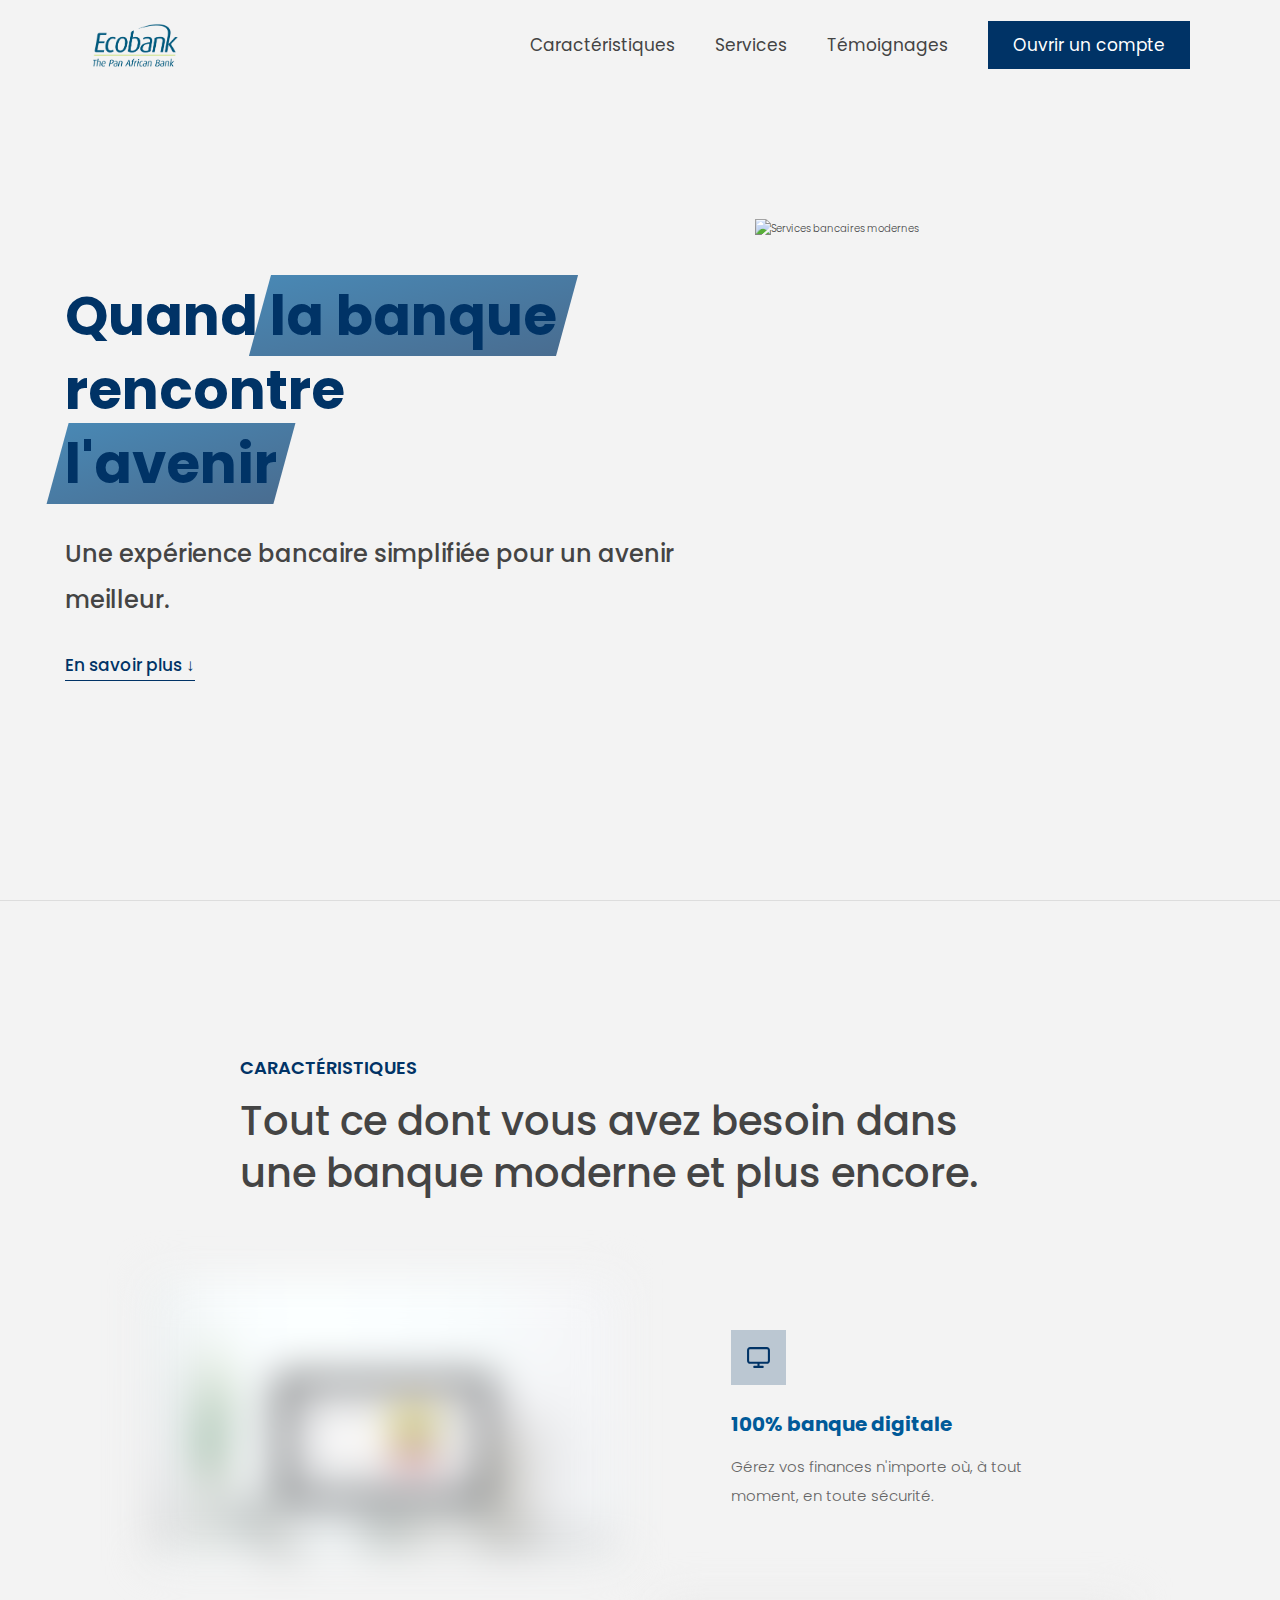
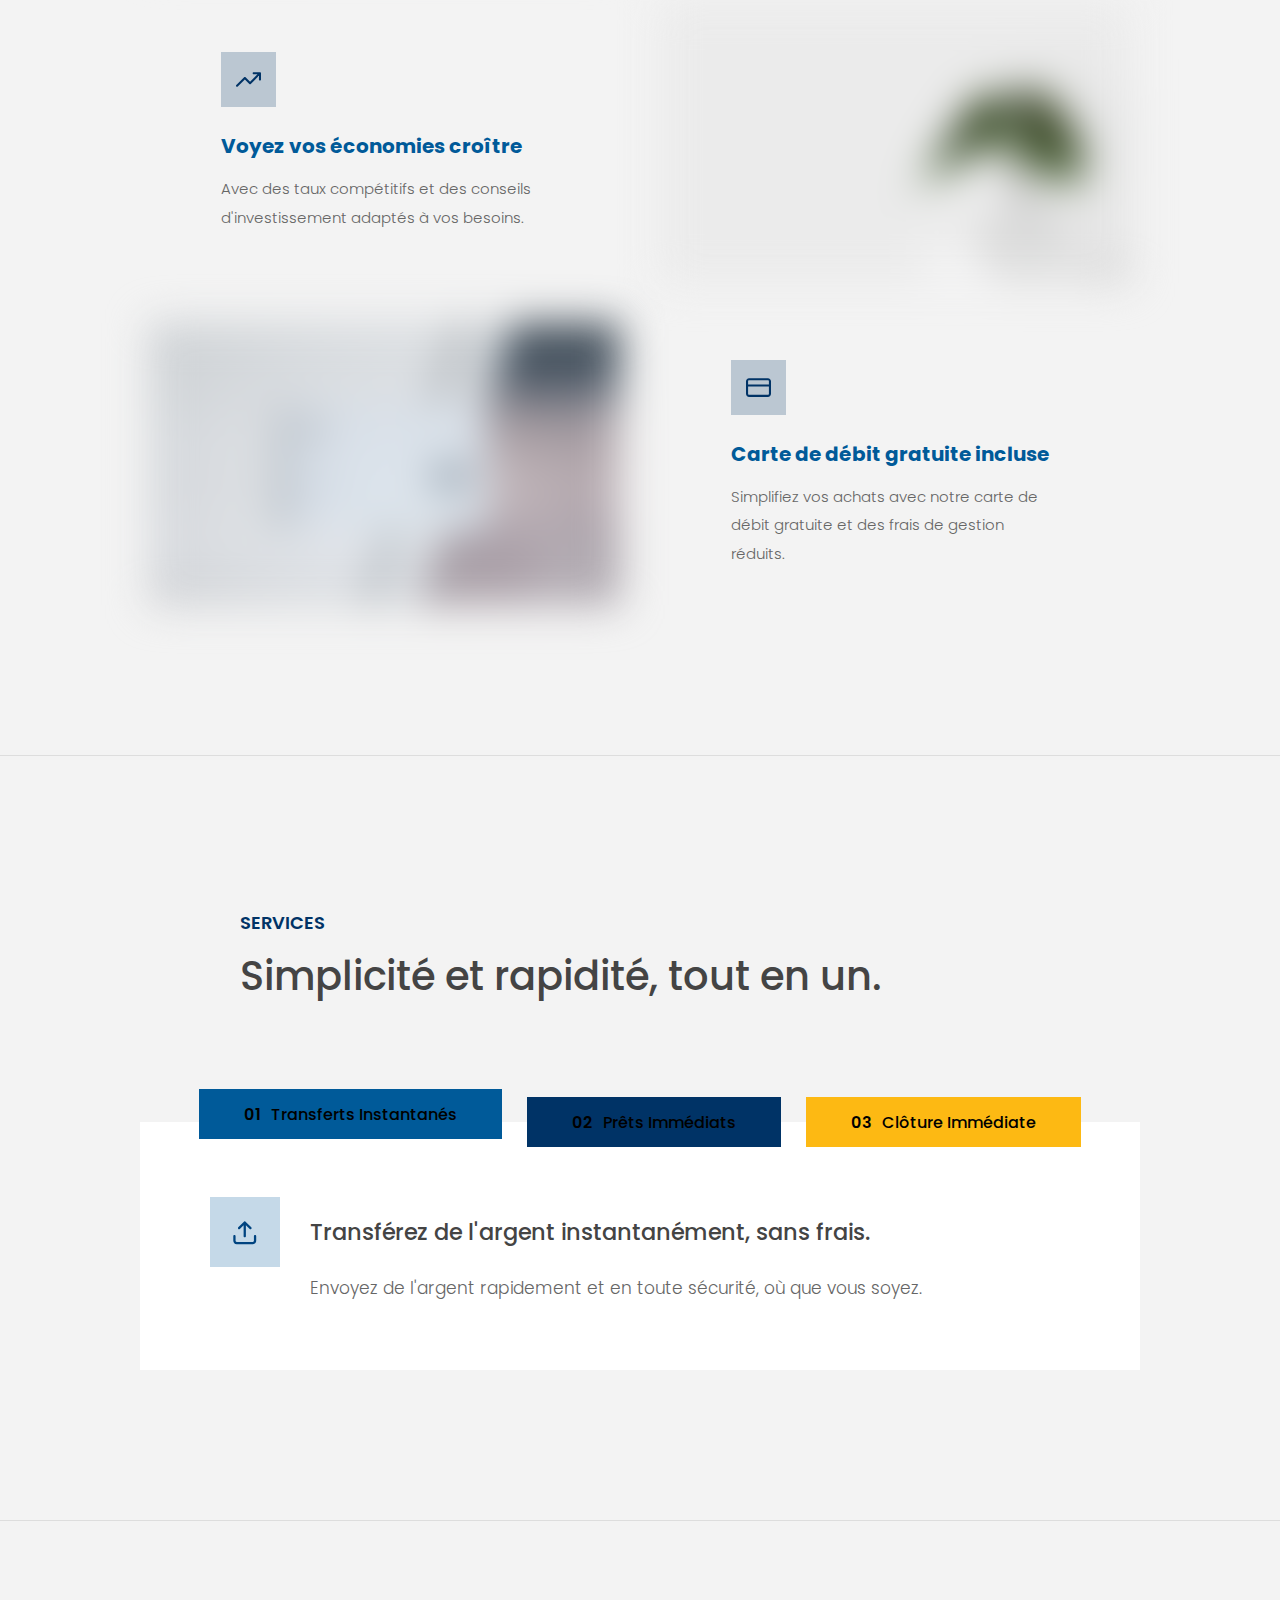
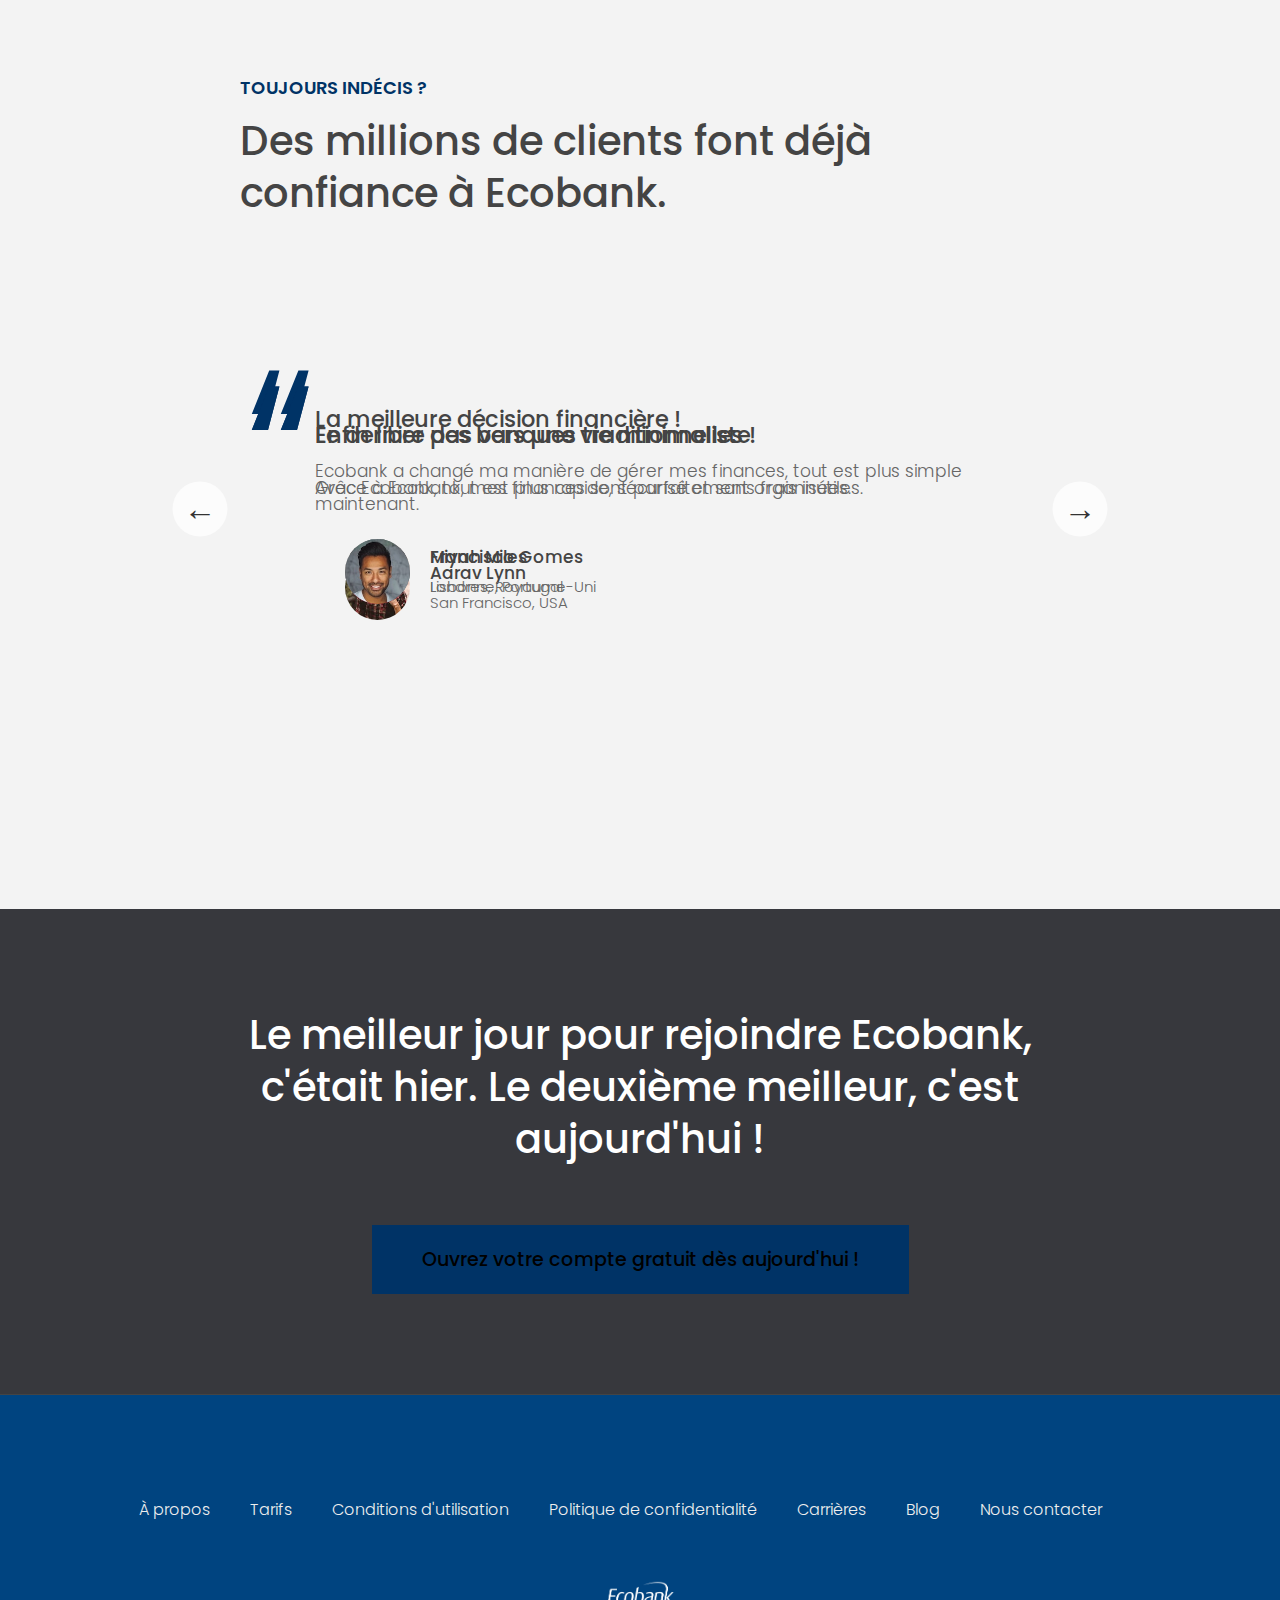
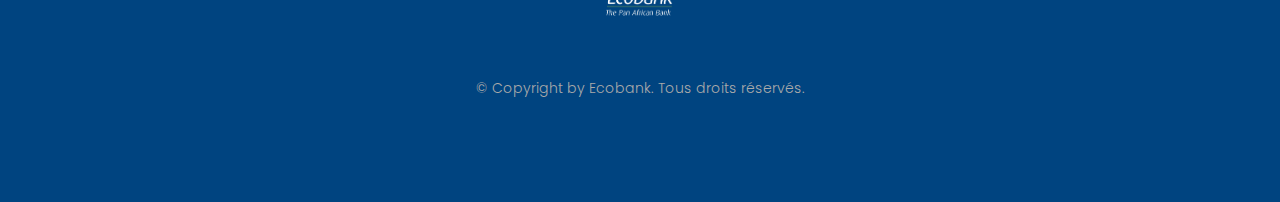
==== index.html @ b15e210e "my first commit" ====
<!DOCTYPE html>
<html lang="fr">
  <head>
    <meta charset="UTF-8" />
    <meta name="viewport" content="width=device-width, initial-scale=1.0" />
    <meta http-equiv="X-UA-Compatible" content="ie=edge" />
    <link rel="shortcut icon" type="image/png" href="img/icon.png" />

    <link
      href="https://fonts.googleapis.com/css?family=Poppins:300,400,500,600&display=swap"
      rel="stylesheet"
    />
    <link rel="stylesheet" href="style.css" />
    <title>Ecobank | La Banque pour un avenir meilleur</title>
  </head>
  <body>
    <header class="header">
      <nav class="nav">
        <img
          src="img/logo2.png"
          alt="Ecobank logo"
          class="nav__logo"
          id="logo"
        />
        <ul class="nav__links">
          <li class="nav__item">
            <a class="nav__link" href="#section--1">Caractéristiques</a>
          </li>
          <li class="nav__item">
            <a class="nav__link" href="#section--2">Services</a>
          </li>
          <li class="nav__item">
            <a class="nav__link" href="#section--3">Témoignages</a>
          </li>
          <li class="nav__item">
            <a class="nav__link nav__link--btn btn--show-modal" href="#"
              >Ouvrir un compte</a
            >
          </li>
        </ul>
      </nav>

      <div class="header__title">
        <h1>
          Quand
          <!-- Green highlight effect -->
          <span class="highlight">la banque</span>
          rencontre<br />
          <span class="highlight">l'avenir</span>
        </h1>
        <h4>Une expérience bancaire simplifiée pour un avenir meilleur.</h4>
        <button class="btn--text btn--scroll-to">
          En savoir plus &DownArrow;
        </button>
        <img
          src="img/hero-ecobank.png"
          class="header__img"
          alt="Services bancaires modernes"
        />
      </div>
    </header>

    <section class="section" id="section--1">
      <div class="section__title">
        <h2 class="section__description">Caractéristiques</h2>
        <h3 class="section__header">
          Tout ce dont vous avez besoin dans une banque moderne et plus encore.
        </h3>
      </div>

      <div class="features">
        <img
          src="img/digital-lazy.jpg"
          data-src="img/digital.jpg"
          alt="Services bancaires digitaux"
          class="features__img lazy-img"
        />
        <div class="features__feature">
          <div class="features__icon">
            <svg>
              <use xlink:href="img/icons.svg#icon-monitor"></use>
            </svg>
          </div>
          <h5 class="features__header">100% banque digitale</h5>
          <p>
            Gérez vos finances n'importe où, à tout moment, en toute sécurité.
          </p>
        </div>

        <div class="features__feature">
          <div class="features__icon">
            <svg>
              <use xlink:href="img/icons.svg#icon-trending-up"></use>
            </svg>
          </div>
          <h5 class="features__header">Voyez vos économies croître</h5>
          <p>
            Avec des taux compétitifs et des conseils d'investissement adaptés à
            vos besoins.
          </p>
        </div>
        <img
          src="img/grow-lazy.jpg"
          data-src="img/grow.jpg"
          alt="Croissance financière"
          class="features__img lazy-img"
        />

        <img
          src="img/card-lazy.jpg"
          data-src="img/card.jpg"
          alt="Carte de crédit"
          class="features__img lazy-img"
        />
        <div class="features__feature">
          <div class="features__icon">
            <svg>
              <use xlink:href="img/icons.svg#icon-credit-card"></use>
            </svg>
          </div>
          <h5 class="features__header">Carte de débit gratuite incluse</h5>
          <p>
            Simplifiez vos achats avec notre carte de débit gratuite et des
            frais de gestion réduits.
          </p>
        </div>
      </div>
    </section>

    <section class="section" id="section--2">
      <div class="section__title">
        <h2 class="section__description">Services</h2>
        <h3 class="section__header">Simplicité et rapidité, tout en un.</h3>
      </div>

      <div class="operations">
        <div class="operations__tab-container">
          <button
            class="btn operations__tab operations__tab--1 operations__tab--active"
            data-tab="1"
          >
            <span>01</span>Transferts Instantanés
          </button>
          <button class="btn operations__tab operations__tab--2" data-tab="2">
            <span>02</span>Prêts Immédiats
          </button>
          <button class="btn operations__tab operations__tab--3" data-tab="3">
            <span>03</span>Clôture Immédiate
          </button>
        </div>
        <div
          class="operations__content operations__content--1 operations__content--active"
        >
          <div class="operations__icon operations__icon--1">
            <svg>
              <use xlink:href="img/icons.svg#icon-upload"></use>
            </svg>
          </div>
          <h5 class="operations__header">
            Transférez de l'argent instantanément, sans frais.
          </h5>
          <p>
            Envoyez de l'argent rapidement et en toute sécurité, où que vous
            soyez.
          </p>
        </div>

        <div class="operations__content operations__content--2">
          <div class="operations__icon operations__icon--2">
            <svg>
              <use xlink:href="img/icons.svg#icon-home"></use>
            </svg>
          </div>
          <h5 class="operations__header">
            Réalisez vos rêves avec des prêts instantanés.
          </h5>
          <p>
            Obtenez un prêt en quelques clics pour financer vos projets
            personnels ou professionnels.
          </p>
        </div>
        <div class="operations__content operations__content--3">
          <div class="operations__icon operations__icon--3">
            <svg>
              <use xlink:href="img/icons.svg#icon-user-x"></use>
            </svg>
          </div>
          <h5 class="operations__header">
            Plus besoin de votre compte ? Clôturez-le immédiatement.
          </h5>
          <p>
            Vous pouvez fermer votre compte à tout moment, sans frais cachés.
          </p>
        </div>
      </div>
    </section>

    <section class="section" id="section--3">
      <div class="section__title section__title--testimonials">
        <h2 class="section__description">Toujours indécis ?</h2>
        <h3 class="section__header">
          Des millions de clients font déjà confiance à Ecobank.
        </h3>
      </div>

      <div class="slider">
        <div class="slide slide--1">
          <div class="testimonial">
            <h5 class="testimonial__header">
              La meilleure décision financière !
            </h5>
            <blockquote class="testimonial__text">
              Ecobank a changé ma manière de gérer mes finances, tout est plus
              simple maintenant.
            </blockquote>
            <address class="testimonial__author">
              <img src="img/user-1.jpg" alt="" class="testimonial__photo" />
              <h6 class="testimonial__name">Aarav Lynn</h6>
              <p class="testimonial__location">San Francisco, USA</p>
            </address>
          </div>
        </div>

        <div class="slide slide--2">
          <div class="testimonial">
            <h5 class="testimonial__header">
              Le dernier pas vers une vie minimaliste
            </h5>
            <blockquote class="testimonial__text">
              Grâce à Ecobank, mes finances sont parfaitement organisées.
            </blockquote>
            <address class="testimonial__author">
              <img src="img/user-2.jpg" alt="" class="testimonial__photo" />
              <h6 class="testimonial__name">Miyah Miles</h6>
              <p class="testimonial__location">Londres, Royaume-Uni</p>
            </address>
          </div>
        </div>

        <div class="slide slide--3">
          <div class="testimonial">
            <h5 class="testimonial__header">
              Enfin libre des banques traditionnelles !
            </h5>
            <blockquote class="testimonial__text">
              Avec Ecobank, tout est plus rapide, sécurisé et sans frais
              inutiles.
            </blockquote>
            <address class="testimonial__author">
              <img src="img/user-3.jpg" alt="" class="testimonial__photo" />
              <h6 class="testimonial__name">Francisco Gomes</h6>
              <p class="testimonial__location">Lisbonne, Portugal</p>
            </address>
          </div>
        </div>
        <button class="slider__btn slider__btn--left">&larr;</button>
        <button class="slider__btn slider__btn--right">&rarr;</button>
        <div class="dots"></div>
      </div>
    </section>

    <section class="section section--sign-up">
      <div class="section__title">
        <h3 class="section__header">
          Le meilleur jour pour rejoindre Ecobank, c'était hier. Le deuxième
          meilleur, c'est aujourd'hui !
        </h3>
      </div>
      <button class="btn btn--show-modal">
        Ouvrez votre compte gratuit dès aujourd'hui !
      </button>
    </section>

    <footer class="footer">
      <ul class="footer__nav">
        <li class="footer__item">
          <a class="footer__link" href="#">À propos</a>
        </li>
        <li class="footer__item">
          <a class="footer__link" href="#">Tarifs</a>
        </li>
        <li class="footer__item">
          <a class="footer__link" href="#">Conditions d'utilisation</a>
        </li>
        <li class="footer__item">
          <a class="footer__link" href="#">Politique de confidentialité</a>
        </li>
        <li class="footer__item">
          <a class="footer__link" href="#">Carrières</a>
        </li>
        <li class="footer__item">
          <a class="footer__link" href="#">Blog</a>
        </li>
        <li class="footer__item">
          <a class="footer__link" href="#">Nous contacter</a>
        </li>
      </ul>
      <img src="img/logo.png" alt="Logo Ecobank" class="footer__logo" />
      <p class="footer__copyright">
        &copy; Copyright by Ecobank. Tous droits réservés.
      </p>
    </footer>

    <div class="modal hidden">
      <button class="btn--close-modal">&times;</button>
      <h2 class="modal__header">
        Ouvrez votre compte bancaire <br />
        en seulement <span class="highlight">5 minutes</span>
      </h2>
      <form class="modal__form">
        <label>Prénom</label>
        <input type="text" />
        <label>Nom</label>
        <input type="text" />
        <label>Adresse e-mail</label>
        <input type="email" />
        <button class="btn">Étape suivante &rarr;</button>
      </form>
    </div>
    <div class="overlay hidden"></div>

    <script src="script.js"></script>
  </body>
</html>
---- style.css ----
:root {
  --color-primary: #003366; /* Main Ecobank Blue */
  --color-secondary: #005a99; /* Lighter Blue */
  --color-tertiary: #fdb913; /* Ecobank Yellow */
  --color-primary-darker: #002d5c; /* Darker Blue */
  --color-secondary-darker: #004480; /* Even darker blue */
  --color-tertiary-darker: #e89e00; /* Darker Yellow */
  --color-primary-opacity: #0033663a;
  --color-secondary-opacity: #005a993a;
  --color-tertiary-opacity: #fdb9133a;
  --gradient-primary: linear-gradient(
    to top left,
    #003366,
    #005a99
  ); /* Gradient with blue */
}

* {
  margin: 0;
  padding: 0;
  box-sizing: inherit;
}

html {
  font-size: 62.5%;
  box-sizing: border-box;
}

body {
  font-family: 'Poppins', sans-serif;
  font-weight: 300;
  color: #444;
  line-height: 1.9;
  background-color: #f3f3f3;
}

/* GENERAL ELEMENTS */
.section {
  padding: 15rem 3rem;
  border-top: 1px solid #ddd;
  transition: transform 1s, opacity 1s;
}

.section--hidden {
  opacity: 0;
  transform: translateY(8rem);
}

.section__title {
  max-width: 80rem;
  margin: 0 auto 8rem auto;
}

.section__description {
  font-size: 1.8rem;
  font-weight: 600;
  text-transform: uppercase;
  color: var(--color-primary);
  margin-bottom: 1rem;
}

.section__header {
  font-size: 4rem;
  line-height: 1.3;
  font-weight: 500;
}

.btn {
  display: inline-block;
  background-color: var(--color-primary);
  font-size: 1.6rem;
  font-family: inherit;
  font-weight: 500;
  border: none;
  padding: 1.25rem 4.5rem;
  border-radius: 0; /* Removed rounded corners */
  cursor: pointer;
  transition: all 0.3s;
}

.btn:hover {
  background-color: var(--color-primary-darker);
}

.btn--text {
  display: inline-block;
  background: none;
  font-size: 1.7rem;
  font-family: inherit;
  font-weight: 500;
  color: var(--color-primary);
  border: none;
  border-bottom: 1px solid currentColor;
  padding-bottom: 2px;
  cursor: pointer;
  transition: all 0.3s;
}

p {
  color: #666;
}

/* This is BAD for accessibility! Don't do in the real world! */
button:focus {
  outline: none;
}

img {
  transition: filter 0.5s;
}

.lazy-img {
  filter: blur(20px);
}

/* NAVIGATION */
.nav {
  display: flex;
  justify-content: space-between;
  align-items: center;
  height: 9rem;
  width: 100%;
  padding: 0 6rem;
  z-index: 100;
}

.nav.sticky {
  position: fixed;
  background-color: rgba(255, 255, 255, 0.95);
}

.nav__logo {
  height: 4.5rem;
  transition: all 0.3s;
}

.nav__links {
  display: flex;
  align-items: center;
  list-style: none;
}

.nav__item {
  margin-left: 4rem;
}

.nav__link:link,
.nav__link:visited {
  font-size: 1.7rem;
  font-weight: 400;
  color: inherit;
  text-decoration: none;
  display: block;
  transition: all 0.3s;
}

.nav__link--btn:link,
.nav__link--btn:visited {
  padding: 0.8rem 2.5rem;
  border-radius: 0; /* Removed rounded corners */
  background-color: var(--color-primary);
  color: #fff;
}

.nav__link--btn:hover,
.nav__link--btn:active {
  background-color: var(--color-primary-darker);
}

/* HEADER */
.header {
  padding: 0 3rem;
  height: 100vh;
  display: flex;
  flex-direction: column;
  align-items: center;
}

.header__title {
  flex: 1;
  max-width: 115rem;
  display: grid;
  grid-template-columns: 3fr 2fr;
  row-gap: 3rem;
  align-content: center;
  justify-content: center;
  align-items: start;
  justify-items: start;
}

h1 {
  font-size: 5.5rem;
  line-height: 1.35;
  color: var(--color-primary);
}

h4 {
  font-size: 2.4rem;
  font-weight: 500;
}

.header__img {
  width: 100%;
  grid-column: 2 / 3;
  grid-row: 1 / span 4;
  transform: translateY(-6rem);
}

.highlight {
  position: relative;
}

.highlight::after {
  display: block;
  content: '';
  position: absolute;
  bottom: 0;
  left: 0;
  height: 100%;
  width: 100%;
  z-index: -1;
  opacity: 0.7;
  transform: scale(1.07, 1.05) skewX(-15deg);
  background-image: var(--gradient-primary);
}

/* FEATURES */
.features {
  display: grid;
  grid-template-columns: 1fr 1fr;
  gap: 4rem;
  margin: 0 12rem;
}

.features__img {
  width: 100%;
}

.features__feature {
  align-self: center;
  justify-self: center;
  width: 70%;
  font-size: 1.5rem;
}

.features__icon {
  display: flex;
  align-items: center;
  justify-content: center;
  background-color: var(--color-primary-opacity);
  height: 5.5rem;
  width: 5.5rem;
  border-radius: 0; /* Removed rounded corners */
  margin-bottom: 2rem;
}

.features__icon svg {
  height: 2.5rem;
  width: 2.5rem;
  fill: var(--color-primary);
}

.features__header {
  font-size: 2rem;
  margin-bottom: 1rem;
  color: var(--color-secondary);
}

/* OPERATIONS */
.operations {
  max-width: 100rem;
  margin: 12rem auto 0 auto;
  background-color: #fff;
}

.operations__tab-container {
  display: flex;
  justify-content: center;
}

.operations__tab {
  margin-right: 2.5rem;
  transform: translateY(-50%);
  border-radius: 0; /* Removed rounded corners */
}

.operations__tab span {
  margin-right: 1rem;
  font-weight: 600;
  display: inline-block;
}

.operations__tab--1 {
  background-color: var(--color-secondary);
}

.operations__tab--1:hover {
  background-color: var(--color-secondary-darker);
}

.operations__tab--3 {
  background-color: var(--color-tertiary);
  margin: 0;
}

.operations__tab--3:hover {
  background-color: var(--color-tertiary-darker);
}

.operations__tab--active {
  transform: translateY(-66%);
}

.operations__content {
  display: none;
  font-size: 1.7rem;
  padding: 2.5rem 7rem 6.5rem 7rem;
}

.operations__content--active {
  display: grid;
  grid-template-columns: 7rem 1fr;
  column-gap: 3rem;
  row-gap: 0.5rem;
}

.operations__header {
  font-size: 2.25rem;
  font-weight: 500;
  align-self: center;
}

.operations__icon {
  display: flex;
  align-items: center;
  justify-content: center;
  height: 7rem;
  width: 7rem;
  border-radius: 0; /* Removed rounded corners */
}

.operations__icon svg {
  height: 2.75rem;
  width: 2.75rem;
}

.operations__content p {
  grid-column: 2;
}

.operations__icon--1 {
  background-color: var(--color-secondary-opacity);
}
.operations__icon--2 {
  background-color: var(--color-primary-opacity);
}
.operations__icon--3 {
  background-color: var(--color-tertiary-opacity);
}
.operations__icon--1 svg {
  fill: var(--color-secondary-darker);
}
.operations__icon--2 svg {
  fill: var(--color-primary);
}
.operations__icon--3 svg {
  fill: var(--color-tertiary);
}

/* SLIDER */
.slider {
  max-width: 100rem;
  height: 50rem;
  margin: 0 auto;
  position: relative;

  /* IN THE END */
  overflow: hidden;
}

.slide {
  position: absolute;
  top: 0;
  width: 100%;
  height: 50rem;

  display: flex;
  align-items: center;
  justify-content: center;

  /* THIS creates the animation! */
  transition: transform 1s;
}

.slide > img {
  /* Only for images that have different size than slide */
  width: 100%;
  height: 100%;
  object-fit: cover;
}

.slider__btn {
  position: absolute;
  top: 50%;
  z-index: 10;

  border: none;
  background: rgba(255, 255, 255, 0.7);
  font-family: inherit;
  color: #333;
  border-radius: 50%;
  height: 5.5rem;
  width: 5.5rem;
  font-size: 3.25rem;
  cursor: pointer;
}

.slider__btn--left {
  left: 6%;
  transform: translate(-50%, -50%);
}

.slider__btn--right {
  right: 6%;
  transform: translate(50%, -50%);
}

.dots {
  position: absolute;
  bottom: 5%;
  left: 50%;
  transform: translateX(-50%);
  display: flex;
}

.dots__dot {
  border: none;
  background-color: #b9b9b9;
  opacity: 0.7;
  height: 1rem;
  width: 1rem;
  border-radius: 50%;
  margin-right: 1.75rem;
  cursor: pointer;
  transition: all 0.5s;

  /* Only necessary when overlying images */
  /* box-shadow: 0 0.6rem 1.5rem rgba(0, 0, 0, 0.7); */
}

.dots__dot:last-child {
  margin: 0;
}

.dots__dot--active {
  /* background-color: #fff; */
  background-color: #888;
  opacity: 1;
}

/* TESTIMONIALS */
.testimonial {
  width: 65%;
  position: relative;
}

.testimonial::before {
  content: '\201C';
  position: absolute;
  top: -5.7rem;
  left: -6.8rem;
  line-height: 1;
  font-size: 20rem;
  font-family: inherit;
  color: var(--color-primary);
  z-index: -1;
}

.testimonial__header {
  font-size: 2.25rem;
  font-weight: 500;
  margin-bottom: 1.5rem;
}

.testimonial__text {
  font-size: 1.7rem;
  margin-bottom: 3.5rem;
  color: #666;
}

.testimonial__author {
  margin-left: 3rem;
  font-style: normal;

  display: grid;
  grid-template-columns: 6.5rem 1fr;
  column-gap: 2rem;
}

.testimonial__photo {
  grid-row: 1 / span 2;
  width: 6.5rem;
  border-radius: 50%;
}

.testimonial__name {
  font-size: 1.7rem;
  font-weight: 500;
  align-self: end;
  margin: 0;
}

.testimonial__location {
  font-size: 1.5rem;
}

.section__title--testimonials {
  margin-bottom: 4rem;
}

/* SIGNUP */
.section--sign-up {
  background-color: #37383d;
  border-top: none;
  border-bottom: 1px solid #444;
  text-align: center;
  padding: 10rem 3rem;
}

.section--sign-up .section__header {
  color: #fff;
  text-align: center;
}

.section--sign-up .section__title {
  margin-bottom: 6rem;
}

.section--sign-up .btn {
  font-size: 1.9rem;
  padding: 2rem 5rem;
}
/* FOOTER */
.footer {
  padding: 10rem 3rem;
  background-color: var(--color-secondary-darker);
}

.footer__nav {
  list-style: none;
  display: flex;
  justify-content: center;
  margin-bottom: 5rem;
}

.footer__item {
  margin-right: 4rem;
}

.footer__link {
  font-size: 1.6rem;
  color: #eee;
  text-decoration: none;
}

.footer__logo {
  height: 5rem;
  display: block;
  margin: 0 auto;
  margin-bottom: 5rem;
}

.footer__copyright {
  font-size: 1.4rem;
  color: #aaa;
  text-align: center;
}
/* MODAL WINDOW */
.modal {
  position: fixed;
  top: 50%;
  left: 50%;
  transform: translate(-50%, -50%);
  max-width: 60rem;
  background-color: #f3f3f3;
  padding: 5rem 6rem;
  box-shadow: 0 4rem 6rem rgba(0, 0, 0, 0.3);
  z-index: 1000;
  transition: all 0.5s;
}

.overlay {
  position: fixed;
  top: 0;
  left: 0;
  width: 100%;
  height: 100%;
  background-color: rgba(0, 0, 0, 0.5);
  backdrop-filter: blur(4px);
  z-index: 100;
  transition: all 0.5s;
}

.modal__header {
  font-size: 3.25rem;
  margin-bottom: 4.5rem;
  line-height: 1.5;
}

.modal__form {
  margin: 0 3rem;
  display: grid;
  grid-template-columns: 1fr 2fr;
  align-items: center;
  gap: 2.5rem;
}

.modal__form label {
  font-size: 1.7rem;
  font-weight: 500;
}

.modal__form input {
  font-size: 1.7rem;
  padding: 1rem 1.5rem;
  border: 1px solid #ddd;
  border-radius: 0.5rem;
}

.modal__form button {
  grid-column: 1 / span 2;
  justify-self: center;
  margin-top: 1rem;
}

.btn--close-modal {
  font-family: inherit;
  color: inherit;
  position: absolute;
  top: 0.5rem;
  right: 2rem;
  font-size: 4rem;
  cursor: pointer;
  border: none;
  background: none;
}

.hidden {
  visibility: hidden;
  opacity: 0;
}

/* COOKIE MESSAGE */
.cookie-message {
  display: flex;
  align-items: center;
  justify-content: space-evenly;
  width: 100%;
  background-color: white;
  color: #bbb;
  font-size: 1.5rem;
  font-weight: 400;
}
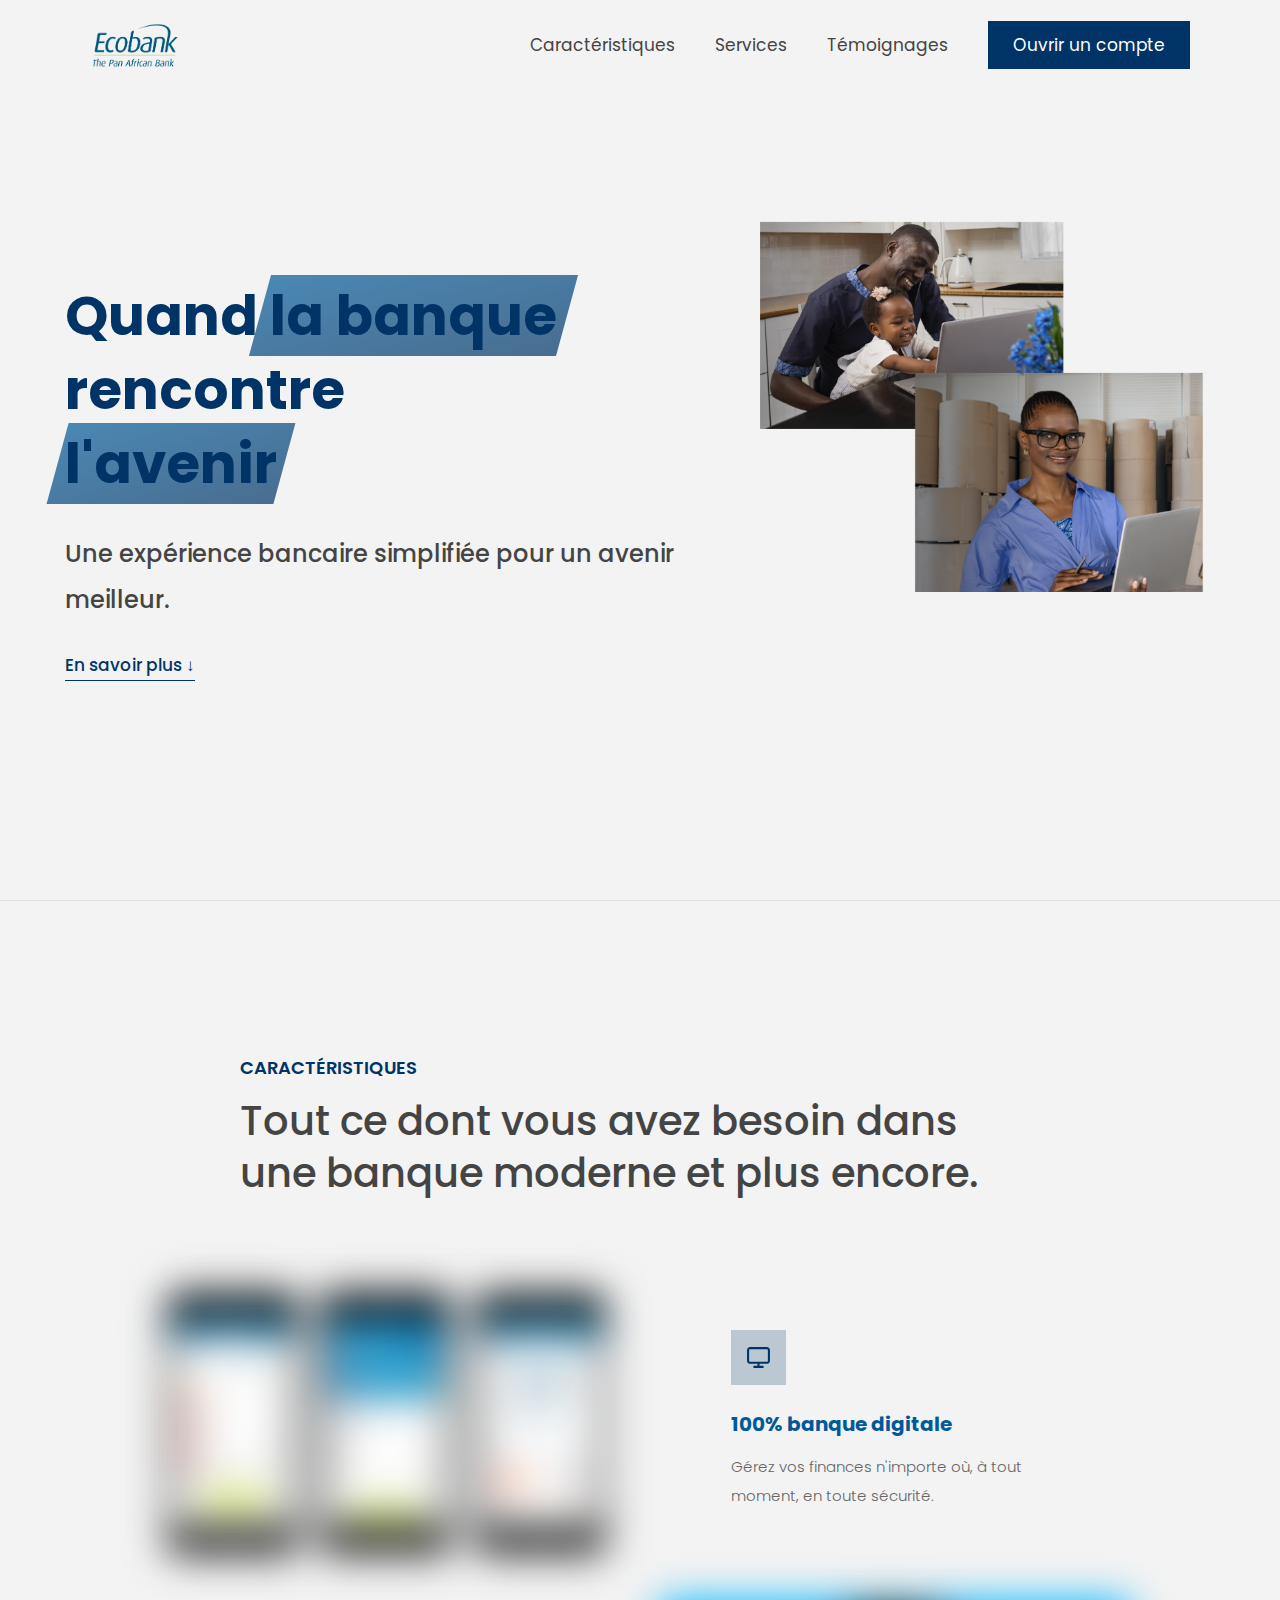
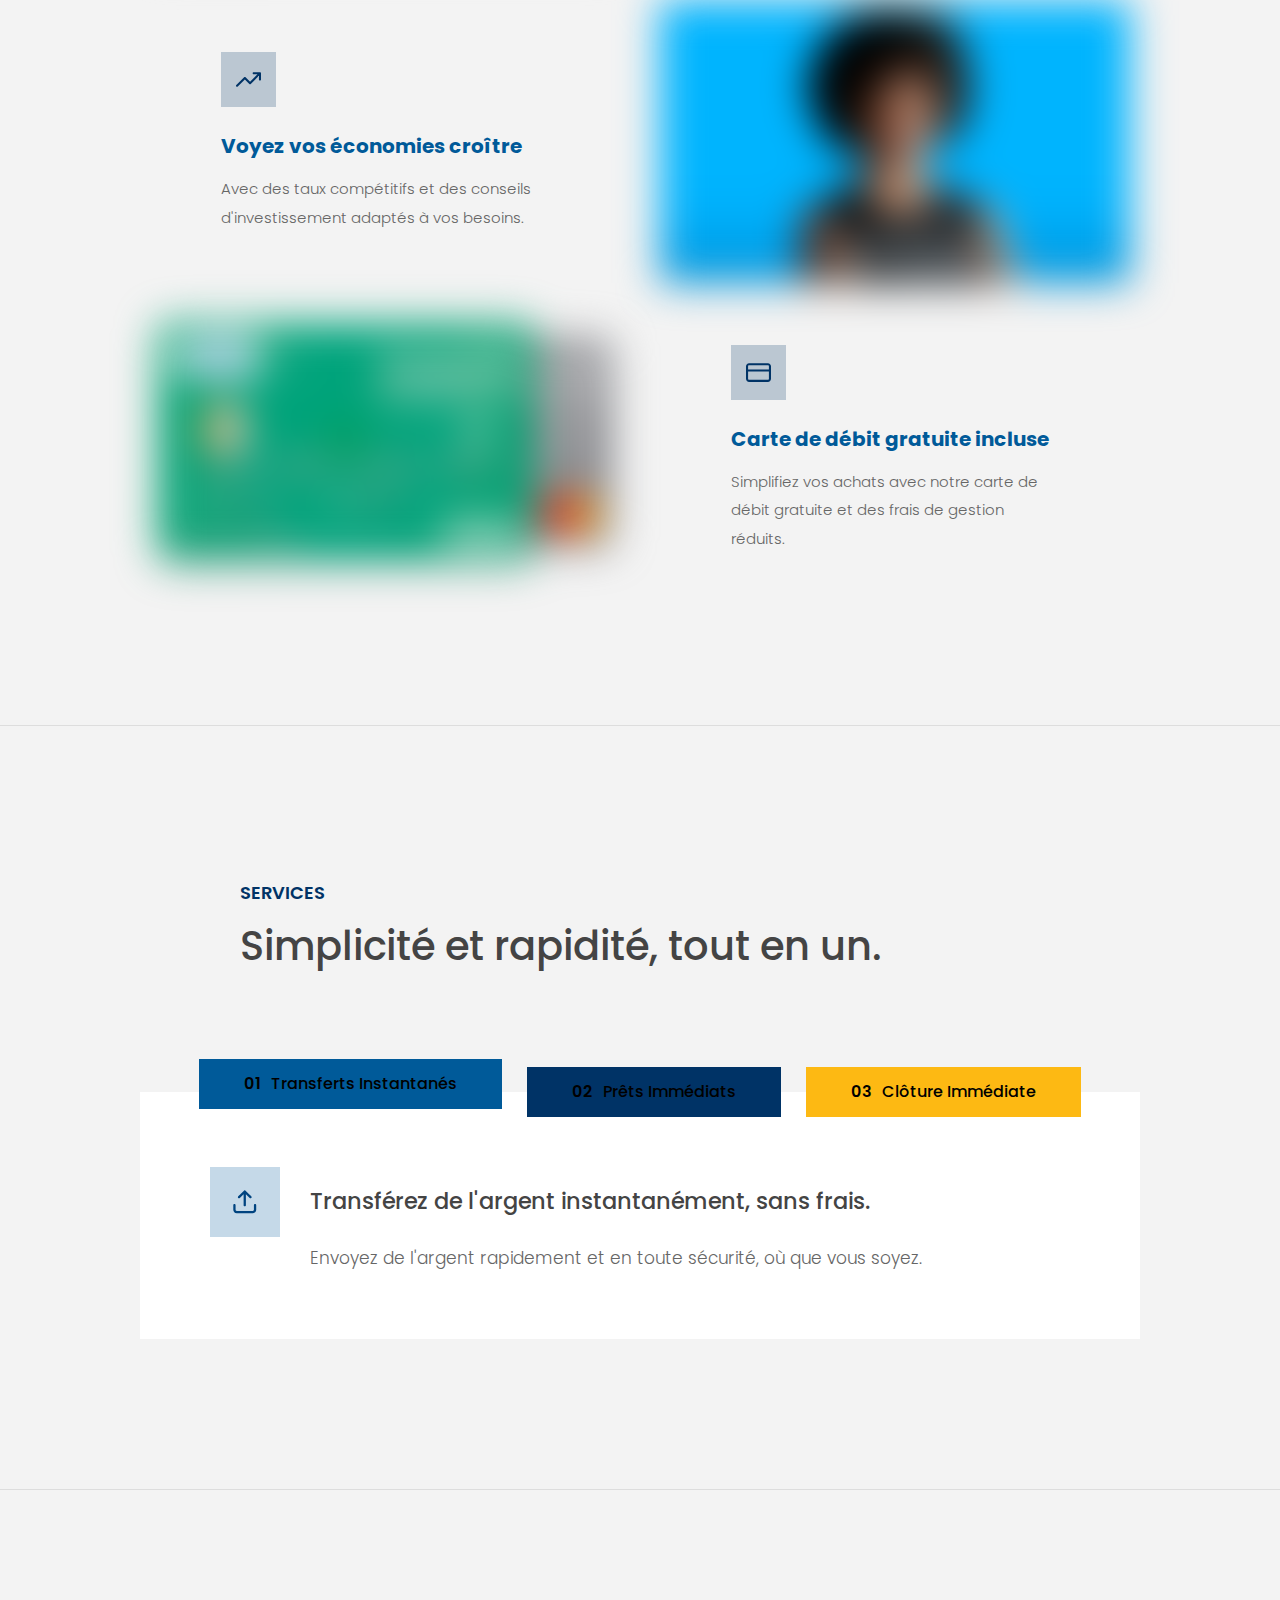
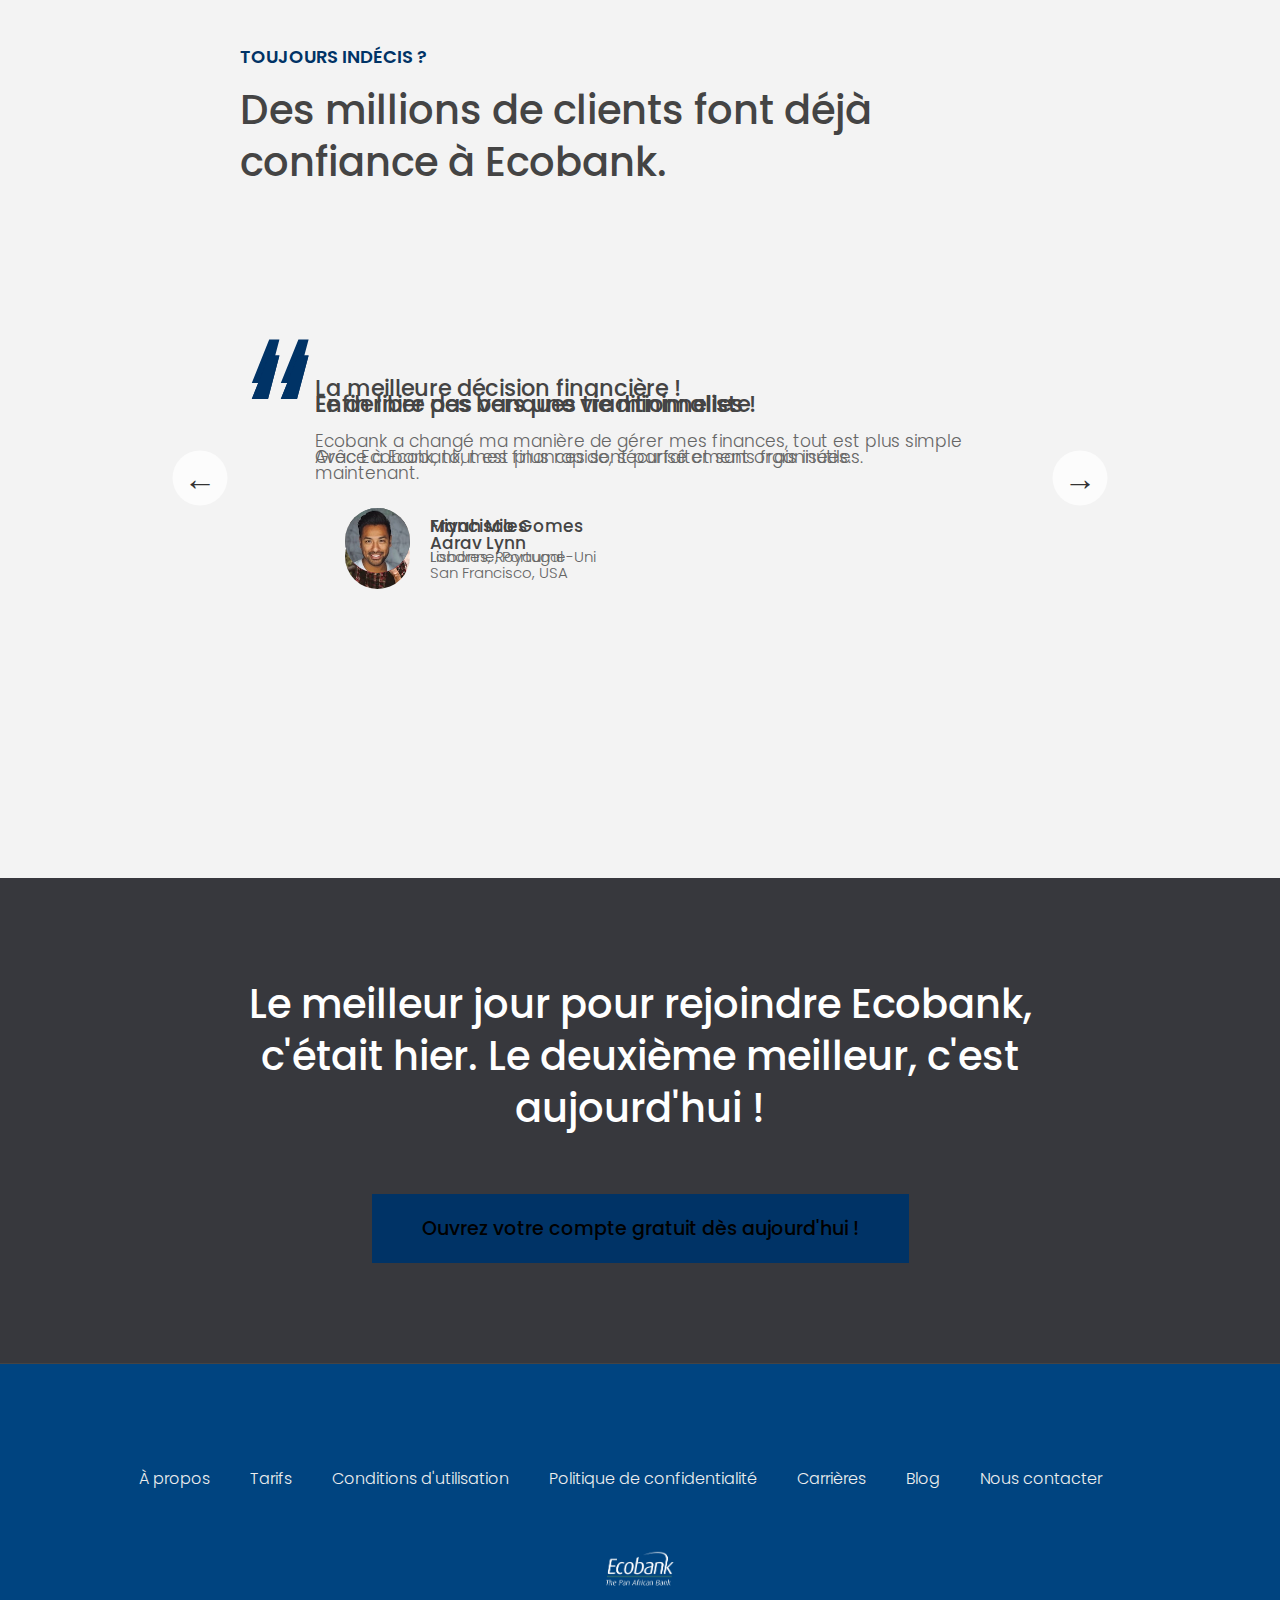
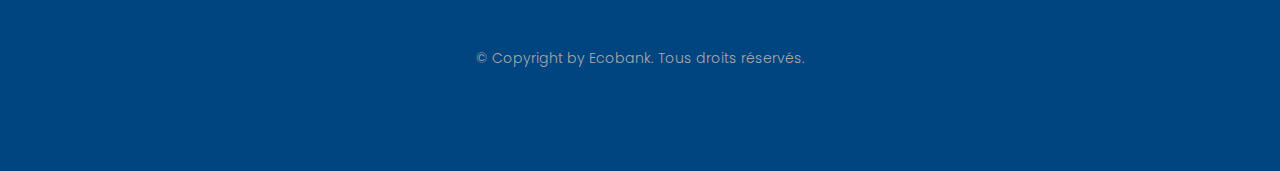
==== commit 7fe02406: "modification" ====
--- a/index.html
+++ b/index.html
@@ -53,7 +53,7 @@
           En savoir plus &DownArrow;
         </button>
         <img
-          src="img/hero-ecobank.png"
+          src="img/hero_eco.png"
           class="header__img"
           alt="Services bancaires modernes"
         />
@@ -71,7 +71,7 @@
       <div class="features">
         <img
           src="img/digital-lazy.jpg"
-          data-src="img/digital.jpg"
+          data-src="img/digital.png"
           alt="Services bancaires digitaux"
           class="features__img lazy-img"
         />
@@ -100,15 +100,15 @@
           </p>
         </div>
         <img
-          src="img/grow-lazy.jpg"
-          data-src="img/grow.jpg"
+          src="img/grow-lazy.png"
+          data-src="img/grow.png"
           alt="Croissance financière"
           class="features__img lazy-img"
         />
 
         <img
-          src="img/card-lazy.jpg"
-          data-src="img/card.jpg"
+          src="img/card-lazy.png"
+          data-src="img/card.png"
           alt="Carte de crédit"
           class="features__img lazy-img"
         />
@@ -319,6 +319,6 @@
     </div>
     <div class="overlay hidden"></div>
 
-    <script src="script.js"></script>
+    <script src="script_starter.js"></script>
   </body>
 </html>
